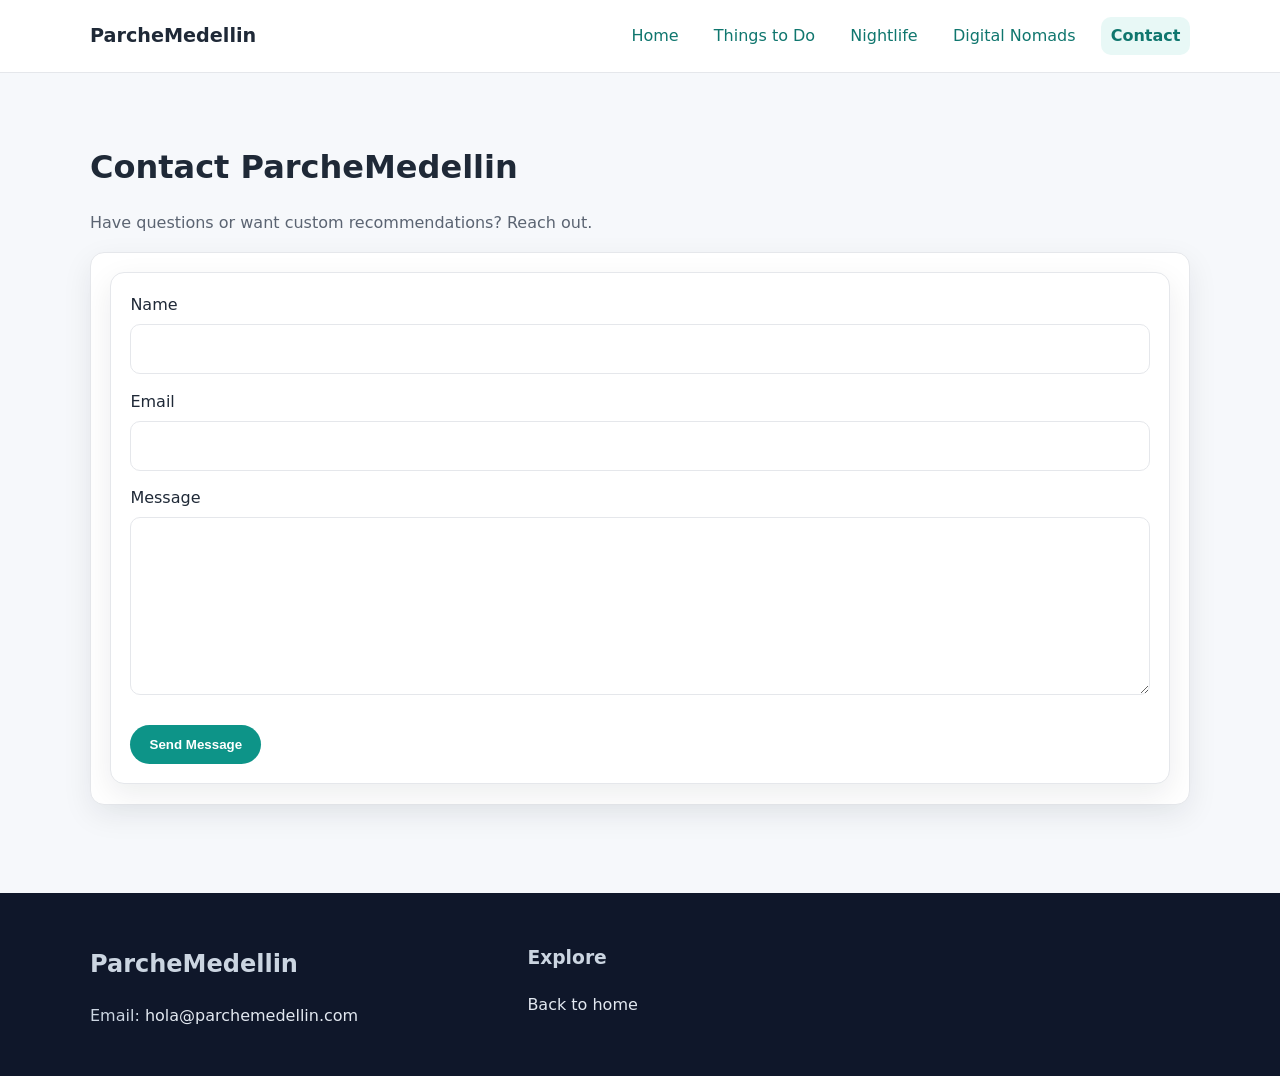
==== contact.html @ 54c5d4d4 "Create multi-page ParcheMedellin website scaffold" ====
<!DOCTYPE html>
<html lang="en">
<head>
  <meta charset="UTF-8" />
  <meta name="viewport" content="width=device-width, initial-scale=1.0" />
  <meta name="description" content="Contact ParcheMedellin to collaborate, ask for personalized recommendations, or share your Medellín experience." />
  <title>Contact | ParcheMedellin</title>
  <link rel="stylesheet" href="style.css" />
</head>
<body>
  <header class="site-header">
    <div class="container nav-wrapper">
      <a class="logo" href="index.html">ParcheMedellin</a>
      <button class="menu-toggle" aria-expanded="false" aria-controls="primary-nav">Menu</button>
      <nav id="primary-nav" class="site-nav" aria-label="Main navigation">
        <ul>
          <li><a href="index.html">Home</a></li>
          <li><a href="things-to-do.html">Things to Do</a></li>
          <li><a href="nightlife.html">Nightlife</a></li>
          <li><a href="digital-nomads.html">Digital Nomads</a></li>
          <li><a href="contact.html" aria-current="page">Contact</a></li>
        </ul>
      </nav>
    </div>
  </header>

  <main class="container section">
    <h1>Contact ParcheMedellin</h1>
    <p class="page-intro">Have questions or want custom recommendations? Reach out.</p>

    <section class="content-block">
      <form class="contact-form" action="#" method="post">
        <div class="form-field">
          <label for="name">Name</label>
          <input id="name" name="name" type="text" required />
        </div>

        <div class="form-field">
          <label for="email">Email</label>
          <input id="email" name="email" type="email" required />
        </div>

        <div class="form-field">
          <label for="message">Message</label>
          <textarea id="message" name="message" rows="6" required></textarea>
        </div>

        <button class="btn" type="submit">Send Message</button>
      </form>
    </section>
  </main>

  <footer class="site-footer">
    <div class="container footer-grid">
      <div>
        <h2>ParcheMedellin</h2>
        <p>Email: <a href="mailto:hola@parchemedellin.com">hola@parchemedellin.com</a></p>
      </div>
      <div>
        <h3>Explore</h3>
        <a href="index.html">Back to home</a>
      </div>
    </div>
  </footer>

  <script src="script.js"></script>
</body>
</html>
---- style.css ----
:root {
  --bg: #f6f8fb;
  --surface: #ffffff;
  --text: #1f2937;
  --muted: #5b6472;
  --primary: #0d9488;
  --primary-dark: #0f766e;
  --border: #e5e7eb;
  --radius: 14px;
  --shadow: 0 10px 30px rgba(15, 23, 42, 0.08);
}

* {
  box-sizing: border-box;
}

body {
  margin: 0;
  font-family: Inter, system-ui, -apple-system, Segoe UI, Roboto, Arial, sans-serif;
  line-height: 1.6;
  color: var(--text);
  background: var(--bg);
}

a {
  color: var(--primary-dark);
  text-decoration: none;
}

a:hover,
a:focus {
  text-decoration: underline;
}

.container {
  width: min(1100px, 92vw);
  margin: 0 auto;
}

.site-header {
  position: sticky;
  top: 0;
  z-index: 10;
  background: rgba(255, 255, 255, 0.96);
  border-bottom: 1px solid var(--border);
  backdrop-filter: blur(6px);
}

.nav-wrapper {
  display: flex;
  align-items: center;
  justify-content: space-between;
  gap: 1rem;
  min-height: 72px;
}

.logo {
  font-weight: 800;
  font-size: 1.2rem;
  color: var(--text);
}

.site-nav ul {
  list-style: none;
  display: flex;
  gap: 1rem;
  margin: 0;
  padding: 0;
}

.site-nav a {
  display: block;
  padding: 0.4rem 0.6rem;
  border-radius: 10px;
}

.site-nav a[aria-current="page"] {
  background: #e8f8f6;
  color: var(--primary-dark);
  font-weight: 600;
}

.menu-toggle {
  display: none;
  border: 1px solid var(--border);
  background: var(--surface);
  color: var(--text);
  border-radius: 10px;
  padding: 0.5rem 0.8rem;
  font-weight: 600;
}

.hero {
  padding: 5rem 0 3.8rem;
  background: linear-gradient(135deg, #e8fffc 0%, #f3f7ff 100%);
}

.kicker {
  text-transform: uppercase;
  letter-spacing: 0.08em;
  color: var(--primary-dark);
  font-weight: 700;
  font-size: 0.78rem;
}

.hero h1 {
  font-size: clamp(2rem, 5vw, 3rem);
  margin: 0.2rem 0 1rem;
  line-height: 1.2;
}

.hero p {
  max-width: 700px;
  color: var(--muted);
}

.btn {
  display: inline-block;
  margin-top: 1rem;
  background: var(--primary);
  color: #fff;
  border: 0;
  padding: 0.75rem 1.2rem;
  border-radius: 999px;
  font-weight: 700;
  cursor: pointer;
}

.btn:hover,
.btn:focus {
  background: var(--primary-dark);
  text-decoration: none;
}

.section {
  padding: 3rem 0;
}

.page-intro {
  color: var(--muted);
  margin-top: -0.3rem;
}

.card-grid {
  display: grid;
  grid-template-columns: repeat(auto-fit, minmax(220px, 1fr));
  gap: 1rem;
}

.card,
.content-block,
.contact-form {
  background: var(--surface);
  border: 1px solid var(--border);
  border-radius: var(--radius);
  padding: 1.2rem;
  box-shadow: var(--shadow);
}

.content-block + .content-block {
  margin-top: 1rem;
}

.site-footer {
  margin-top: 2.5rem;
  padding: 2rem 0;
  background: #0f172a;
  color: #cbd5e1;
}

.site-footer a {
  color: #e2e8f0;
}

.site-footer ul {
  list-style: none;
  margin: 0;
  padding: 0;
}

.footer-grid {
  display: grid;
  grid-template-columns: 1.3fr 1fr 1fr;
  gap: 1.2rem;
}

.form-field {
  display: grid;
  gap: 0.4rem;
  margin-bottom: 0.9rem;
}

input,
textarea {
  width: 100%;
  border: 1px solid var(--border);
  border-radius: 10px;
  padding: 0.7rem 0.75rem;
  font: inherit;
}

@media (max-width: 760px) {
  .menu-toggle {
    display: inline-block;
  }

  .site-nav {
    position: absolute;
    inset: 72px 0 auto 0;
    background: var(--surface);
    border-bottom: 1px solid var(--border);
    display: none;
  }

  .site-nav.open {
    display: block;
  }

  .site-nav ul {
    flex-direction: column;
    padding: 0.8rem 1rem 1rem;
  }

  .footer-grid {
    grid-template-columns: 1fr;
  }
}
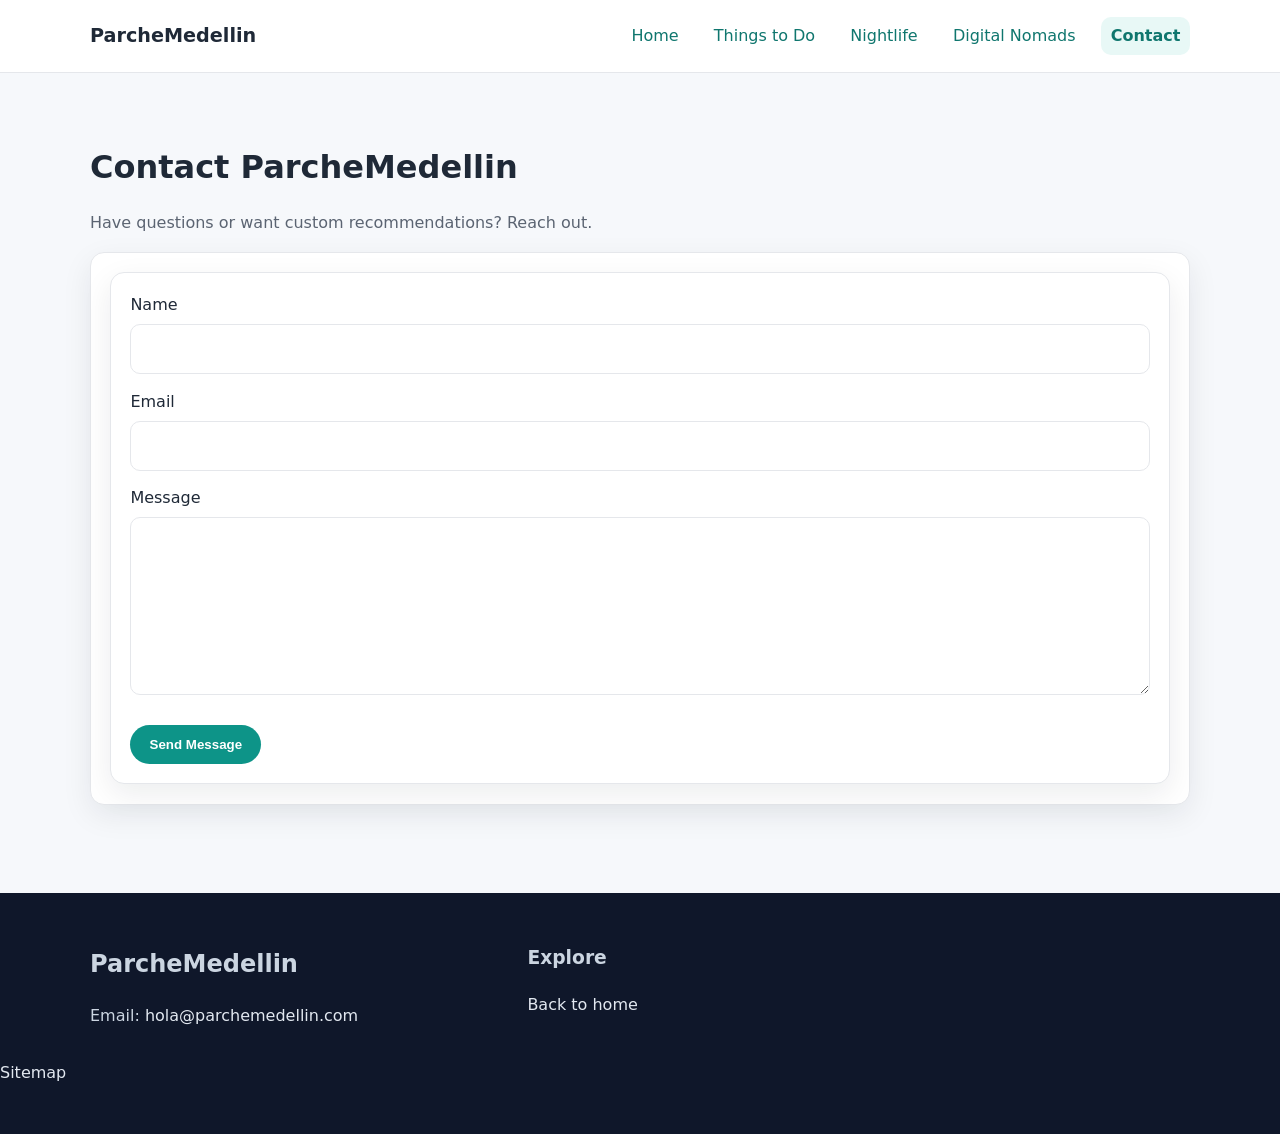
==== commit 35072092: "Add sitemap and robots.txt for SEO discovery" ====
--- a/contact.html
+++ b/contact.html
@@ -61,6 +61,7 @@
         <a href="index.html">Back to home</a>
       </div>
     </div>
+        <p class="sitemap-link"><a href="sitemap.xml">Sitemap</a></p>
   </footer>
 
   <script src="script.js"></script>
--- a/style.css
+++ b/style.css
@@ -225,3 +225,7 @@
     grid-template-columns: 1fr;
   }
 }
+
+.sitemap-link {
+  margin-top: 1rem;
+}
